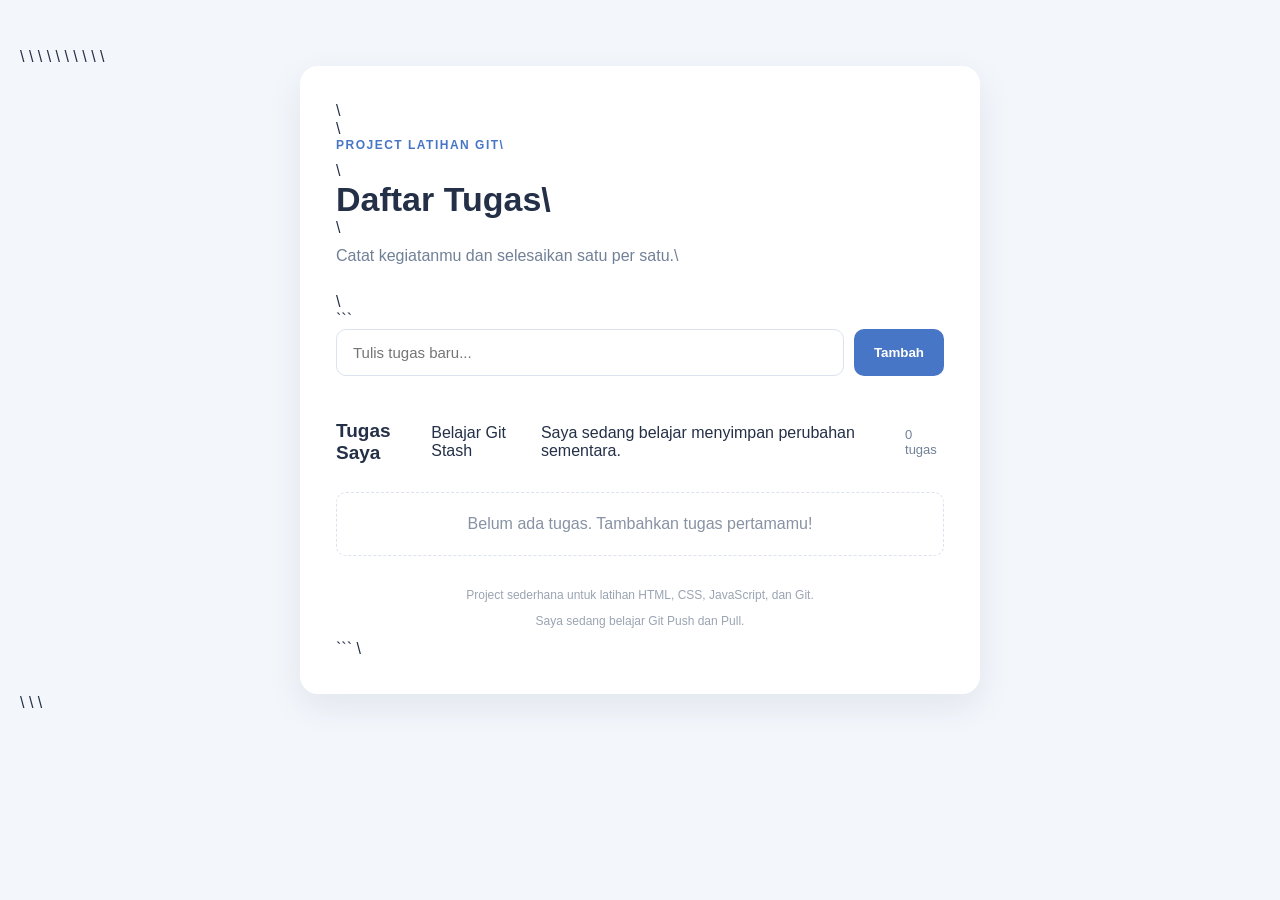
==== project-to-do-list/index.html @ 68667aad "Menambahkan materi Git Push dan Pull" ====
\<!DOCTYPE html>

\<html lang="id"> \<head>   \<meta charset="UTF-8">   \<meta name="viewport" content="width=device-width, initial-scale=1.0">   \<title>To-Do List | Belajar Git\</title>   \<link rel="stylesheet" href="style.css"> \</head> \<body>   \<main class="container">     \<header>       \<p class="eyebrow">PROJECT LATIHAN GIT\</p>       \<h1>Daftar Tugas\</h1>       \<p class="subtitle">Catat kegiatanmu dan selesaikan satu per satu.\</p>     \</header>

```
<form id="task-form" class="task-form">
  <input id="task-input" type="text" placeholder="Tulis tugas baru..." autocomplete="off" required>
  <button type="submit">Tambah</button>
</form>

<section class="task-section">
  <div class="section-heading">
    <h2>Tugas Saya</h2>
    <p>Belajar Git Stash</p>
    <p>Saya sedang belajar menyimpan perubahan sementara.</p>
    <span id="task-count">0 tugas</span>
  </div>
  <ul id="task-list" class="task-list">
    <li class="empty-state">Belum ada tugas. Tambahkan tugas pertamamu!</li>
  </ul>
</section>

<footer>
  Project sederhana untuk latihan HTML, CSS, JavaScript, dan Git.
  <p>Saya sedang belajar Git Push dan Pull.</p>
</footer>
```

&#x20; \</main>   \<script src="script.js">\</script> \</body> \</html>
---- project-to-do-list/style.css ----
* {
  box-sizing: border-box;
}

body {
  margin: 0;
  min-height: 100vh;
  padding: 48px 20px;
  font-family: Arial, sans-serif;
  color: #243047;
  background: #f3f6fb;
}

.container {
  width: 100%;
  max-width: 680px;
  margin: 0 auto;
  padding: 36px;
  border-radius: 18px;
  background: #ffffff;
  box-shadow: 0 12px 35px rgba(31, 48, 75, 0.08);
}

.eyebrow {
  margin: 0 0 10px;
  color: #4776c7;
  font-size: 12px;
  font-weight: bold;
  letter-spacing: 1.5px;
}

h1 {
  margin: 0;
  font-size: 34px;
}

.subtitle {
  margin: 10px 0 28px;
  color: #718096;
}

.task-form {
  display: flex;
  gap: 10px;
}

.task-form input {
  flex: 1;
  min-width: 0;
  padding: 14px 16px;
  border: 1px solid #dce3ee;
  border-radius: 10px;
  font-size: 15px;
}

button {
  padding: 0 20px;
  border: 0;
  border-radius: 10px;
  color: #ffffff;
  background: #4776c7;
  font-weight: bold;
  cursor: pointer;
}

button:hover {
  background: #345fa8;
}

.task-section {
  margin-top: 32px;
}

.section-heading {
  display: flex;
  align-items: center;
  justify-content: space-between;
}

.section-heading h2 {
  margin: 0;
  font-size: 19px;
}

#task-count {
  color: #718096;
  font-size: 13px;
}

.task-list {
  display: grid;
  gap: 10px;
  margin: 16px 0 0;
  padding: 0;
  list-style: none;
}

.task-item {
  display: flex;
  align-items: center;
  gap: 12px;
  padding: 14px;
  border: 1px solid #e7ecf3;
  border-radius: 10px;
}

.task-item span {
  flex: 1;
  overflow-wrap: anywhere;
}

.task-item.completed span {
  color: #929cad;
  text-decoration: line-through;
}

.task-item input {
  width: 17px;
  height: 17px;
  accent-color: #4776c7;
}

.delete-button {
  padding: 8px 11px;
  background: #fff0f0;
  color: #c54848;
}

.delete-button:hover {
  background: #ffe0e0;
}

.empty-state {
  padding: 22px;
  border: 1px dashed #dce3ee;
  border-radius: 10px;
  color: #8792a3;
  text-align: center;
}

footer {
  margin-top: 32px;
  color: #9aa4b2;
  font-size: 12px;
  text-align: center;
}

@media (max-width: 520px) {
  .container {
    padding: 24px 18px;
  }

  .task-form {
    flex-direction: column;
  }

  .task-form button {
    min-height: 44px;
  }
}
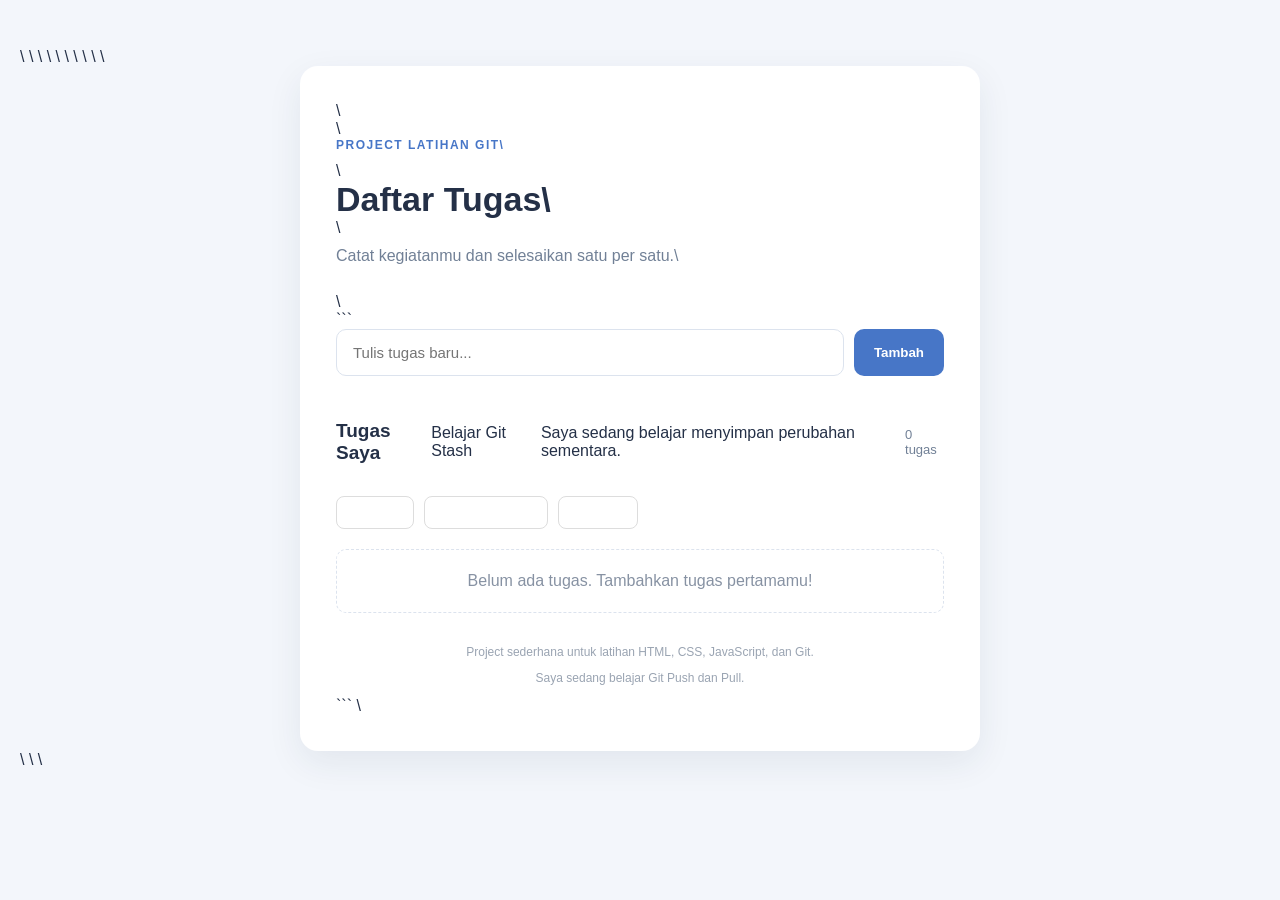
==== commit a38a4c16: "Menambahkan fitur filter tugas" ====
--- a/project-to-do-list/index.html
+++ b/project-to-do-list/index.html
@@ -15,6 +15,11 @@
     <p>Saya sedang belajar menyimpan perubahan sementara.</p>
     <span id="task-count">0 tugas</span>
   </div>
+  <div class="task-filter">
+  <button data-filter="all">Semua</button>
+  <button data-filter="active">Belum Selesai</button>
+  <button data-filter="completed">Selesai</button>
+</div>
   <ul id="task-list" class="task-list">
     <li class="empty-state">Belum ada tugas. Tambahkan tugas pertamamu!</li>
   </ul>
--- a/project-to-do-list/style.css
+++ b/project-to-do-list/style.css
@@ -158,3 +158,22 @@
     min-height: 44px;
   }
 }
+
+.task-filter {
+  display: flex;
+  gap: 10px;
+  margin: 20px 0;
+}
+
+.task-filter button {
+  padding: 8px 16px;
+  border: 1px solid #ddd;
+  border-radius: 8px;
+  background: white;
+  cursor: pointer;
+  transition: 0.2s;
+}
+
+.task-filter button:hover {
+  background: #e8f0fe;
+}
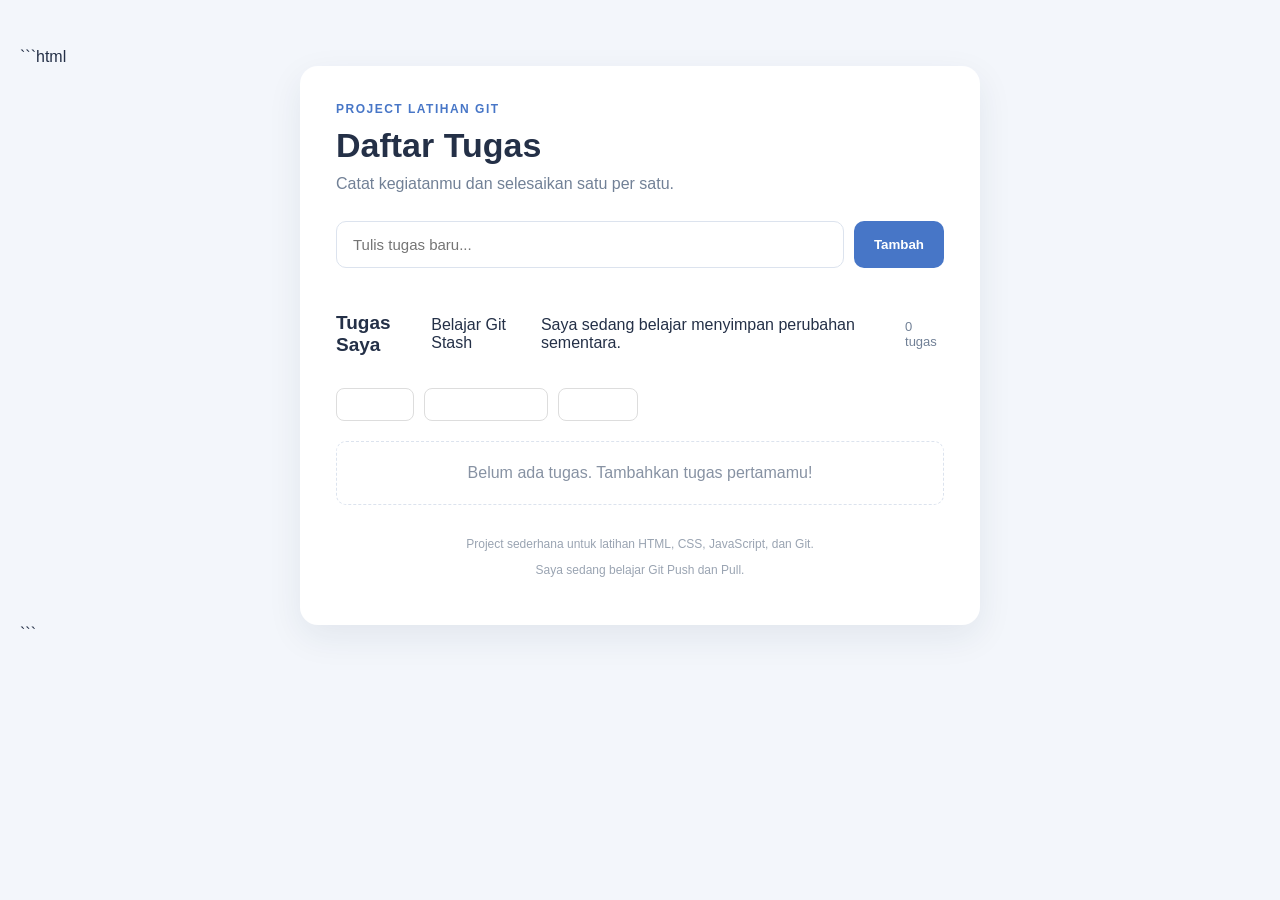
==== commit d19f4983: "Memperbaiki fitur filter tugas" ====
--- a/project-to-do-list/index.html
+++ b/project-to-do-list/index.html
@@ -1,34 +1,94 @@
-\<!DOCTYPE html>
+```html
+<!DOCTYPE html>
+<html lang="id">
+<head>
+    <meta charset="UTF-8">
+    <meta name="viewport" content="width=device-width, initial-scale=1.0">
+    <title>To-Do List | Belajar Git</title>
+    <link rel="stylesheet" href="style.css">
+</head>
+<body>
 
-\<html lang="id"> \<head>   \<meta charset="UTF-8">   \<meta name="viewport" content="width=device-width, initial-scale=1.0">   \<title>To-Do List | Belajar Git\</title>   \<link rel="stylesheet" href="style.css"> \</head> \<body>   \<main class="container">     \<header>       \<p class="eyebrow">PROJECT LATIHAN GIT\</p>       \<h1>Daftar Tugas\</h1>       \<p class="subtitle">Catat kegiatanmu dan selesaikan satu per satu.\</p>     \</header>
+    <main class="container">
 
-```
-<form id="task-form" class="task-form">
-  <input id="task-input" type="text" placeholder="Tulis tugas baru..." autocomplete="off" required>
-  <button type="submit">Tambah</button>
-</form>
+        <header>
+            <p class="eyebrow">PROJECT LATIHAN GIT</p>
+            <h1>Daftar Tugas</h1>
+            <p class="subtitle">
+                Catat kegiatanmu dan selesaikan satu per satu.
+            </p>
+        </header>
 
-<section class="task-section">
-  <div class="section-heading">
-    <h2>Tugas Saya</h2>
-    <p>Belajar Git Stash</p>
-    <p>Saya sedang belajar menyimpan perubahan sementara.</p>
-    <span id="task-count">0 tugas</span>
-  </div>
-  <div class="task-filter">
-  <button data-filter="all">Semua</button>
-  <button data-filter="active">Belum Selesai</button>
-  <button data-filter="completed">Selesai</button>
-</div>
-  <ul id="task-list" class="task-list">
-    <li class="empty-state">Belum ada tugas. Tambahkan tugas pertamamu!</li>
-  </ul>
-</section>
+        <!-- Form Tambah Tugas -->
+        <form id="task-form" class="task-form">
+            <input
+                type="text"
+                id="task-input"
+                placeholder="Tulis tugas baru..."
+                autocomplete="off"
+                required
+            >
+            <button type="submit">Tambah</button>
+        </form>
 
-<footer>
-  Project sederhana untuk latihan HTML, CSS, JavaScript, dan Git.
-  <p>Saya sedang belajar Git Push dan Pull.</p>
-</footer>
-```
+        <!-- Daftar Tugas -->
+        <section class="task-section">
 
-&#x20; \</main>   \<script src="script.js">\</script> \</body> \</html>
+            <div class="section-heading">
+                <h2>Tugas Saya</h2>
+                <p>Belajar Git Stash</p>
+                <p>Saya sedang belajar menyimpan perubahan sementara.</p>
+                <span id="task-count">0 tugas</span>
+            </div>
+
+            <!-- Filter Tugas -->
+            <div class="task-filter" id="task-filter">
+
+                <button
+                    type="button"
+                    id="filter-all"
+                    data-filter="all"
+                    class="active"
+                >
+                    Semua
+                </button>
+
+                <button
+                    type="button"
+                    id="filter-active"
+                    data-filter="active"
+                >
+                    Belum Selesai
+                </button>
+
+                <button
+                    type="button"
+                    id="filter-completed"
+                    data-filter="completed"
+                >
+                    Selesai
+                </button>
+
+            </div>
+
+            <ul id="task-list" class="task-list">
+                <li class="empty-state">
+                    Belum ada tugas. Tambahkan tugas pertamamu!
+                </li>
+            </ul>
+
+        </section>
+
+        <!-- Footer -->
+        <footer>
+            Project sederhana untuk latihan HTML, CSS, JavaScript, dan Git.
+            <p>Saya sedang belajar Git Push dan Pull.</p>
+        </footer>
+
+    </main>
+
+    <script src="script.js"></script>
+
+</body>
+</html>
+```
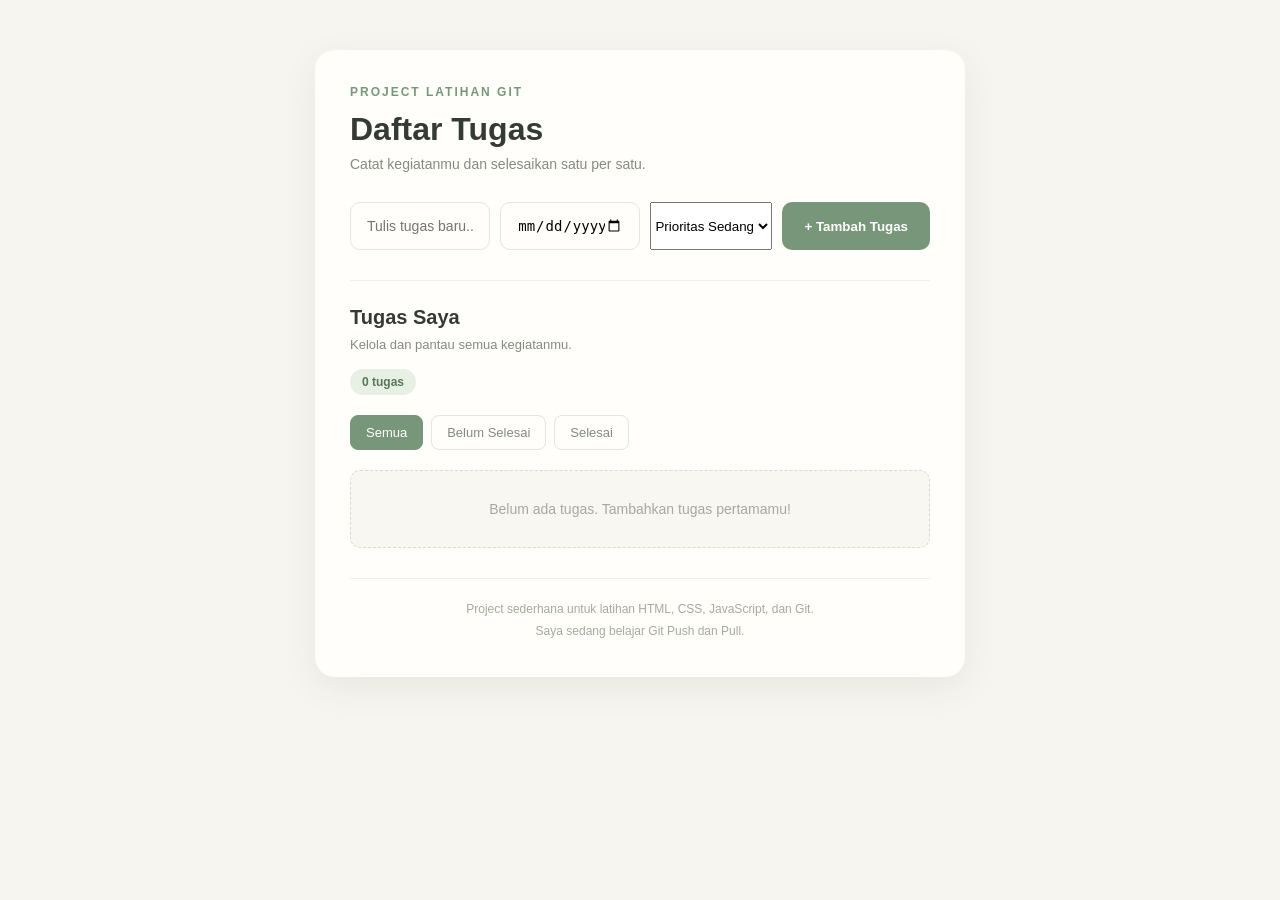
==== commit 8e06f92b: "Menambahkan fitur deadline dan prioritas tugas" ====
--- a/project-to-do-list/index.html
+++ b/project-to-do-list/index.html
@@ -1,4 +1,3 @@
-```html
 <!DOCTYPE html>
 <html lang="id">
 <head>
@@ -14,21 +13,34 @@
         <header>
             <p class="eyebrow">PROJECT LATIHAN GIT</p>
             <h1>Daftar Tugas</h1>
-            <p class="subtitle">
-                Catat kegiatanmu dan selesaikan satu per satu.
-            </p>
+            <p class="subtitle">Catat kegiatanmu dan selesaikan satu per satu.</p>
         </header>
 
         <!-- Form Tambah Tugas -->
         <form id="task-form" class="task-form">
+
             <input
+                id="task-input"
                 type="text"
-                id="task-input"
                 placeholder="Tulis tugas baru..."
                 autocomplete="off"
                 required
             >
-            <button type="submit">Tambah</button>
+
+            <input
+                id="task-deadline"
+                type="date"
+                required
+            >
+
+            <select id="task-priority">
+                <option value="Rendah">Prioritas Rendah</option>
+                <option value="Sedang" selected>Prioritas Sedang</option>
+                <option value="Tinggi">Prioritas Tinggi</option>
+            </select>
+
+            <button type="submit">+ Tambah Tugas</button>
+
         </form>
 
         <!-- Daftar Tugas -->
@@ -36,41 +48,26 @@
 
             <div class="section-heading">
                 <h2>Tugas Saya</h2>
-                <p>Belajar Git Stash</p>
-                <p>Saya sedang belajar menyimpan perubahan sementara.</p>
+                <p>Kelola dan pantau semua kegiatanmu.</p>
                 <span id="task-count">0 tugas</span>
             </div>
 
             <!-- Filter Tugas -->
             <div class="task-filter" id="task-filter">
-
-                <button
-                    type="button"
-                    id="filter-all"
-                    data-filter="all"
-                    class="active"
-                >
+                <button type="button" id="filter-all" class="active">
                     Semua
                 </button>
 
-                <button
-                    type="button"
-                    id="filter-active"
-                    data-filter="active"
-                >
+                <button type="button" id="filter-active">
                     Belum Selesai
                 </button>
 
-                <button
-                    type="button"
-                    id="filter-completed"
-                    data-filter="completed"
-                >
+                <button type="button" id="filter-completed">
                     Selesai
                 </button>
-
             </div>
 
+            <!-- Daftar -->
             <ul id="task-list" class="task-list">
                 <li class="empty-state">
                     Belum ada tugas. Tambahkan tugas pertamamu!
@@ -79,7 +76,6 @@
 
         </section>
 
-        <!-- Footer -->
         <footer>
             Project sederhana untuk latihan HTML, CSS, JavaScript, dan Git.
             <p>Saya sedang belajar Git Push dan Pull.</p>
@@ -90,5 +86,4 @@
     <script src="script.js"></script>
 
 </body>
-</html>
-```+</html>
--- a/project-to-do-list/style.css
+++ b/project-to-do-list/style.css
@@ -1,179 +1,262 @@
 * {
-  box-sizing: border-box;
+    margin: 0;
+    padding: 0;
+    box-sizing: border-box;
 }
 
 body {
-  margin: 0;
-  min-height: 100vh;
-  padding: 48px 20px;
-  font-family: Arial, sans-serif;
-  color: #243047;
-  background: #f3f6fb;
+    font-family: 'Segoe UI', Arial, sans-serif;
+    background: #F7F5EF;
+    color: #343A35;
+    min-height: 100vh;
+    padding: 50px 20px;
 }
 
 .container {
-  width: 100%;
-  max-width: 680px;
-  margin: 0 auto;
-  padding: 36px;
-  border-radius: 18px;
-  background: #ffffff;
-  box-shadow: 0 12px 35px rgba(31, 48, 75, 0.08);
+    max-width: 650px;
+    margin: auto;
+    background: #FFFEFA;
+    padding: 35px;
+    border-radius: 20px;
+    box-shadow: 0 10px 35px rgba(52, 58, 53, 0.08);
+}
+
+header {
+    margin-bottom: 30px;
 }
 
 .eyebrow {
-  margin: 0 0 10px;
-  color: #4776c7;
-  font-size: 12px;
-  font-weight: bold;
-  letter-spacing: 1.5px;
+    color: #78977A;
+    font-size: 12px;
+    font-weight: 700;
+    letter-spacing: 2px;
+    margin-bottom: 12px;
 }
 
 h1 {
-  margin: 0;
-  font-size: 34px;
+    font-size: 32px;
+    margin-bottom: 8px;
+    color: #343A35;
 }
 
 .subtitle {
-  margin: 10px 0 28px;
-  color: #718096;
+    color: #858B82;
+    font-size: 14px;
 }
 
 .task-form {
-  display: flex;
-  gap: 10px;
+    display: flex;
+    gap: 10px;
+    margin-bottom: 30px;
 }
 
 .task-form input {
-  flex: 1;
-  min-width: 0;
-  padding: 14px 16px;
-  border: 1px solid #dce3ee;
-  border-radius: 10px;
-  font-size: 15px;
-}
-
-button {
-  padding: 0 20px;
-  border: 0;
-  border-radius: 10px;
-  color: #ffffff;
-  background: #4776c7;
-  font-weight: bold;
-  cursor: pointer;
-}
-
-button:hover {
-  background: #345fa8;
+    flex: 1;
+    min-width: 0;
+    padding: 14px 16px;
+    border: 1px solid #E3E6DC;
+    border-radius: 10px;
+    outline: none;
+    font-size: 14px;
+    background: #FFFEFA;
+    transition: 0.2s;
+}
+
+.task-form input:focus {
+    border-color: #78977A;
+    box-shadow: 0 0 0 3px rgba(120, 151, 122, 0.12);
+}
+
+.task-form button {
+    padding: 14px 22px;
+    border: none;
+    border-radius: 10px;
+    background: #78977A;
+    color: white;
+    font-weight: 600;
+    cursor: pointer;
+    transition: 0.2s;
+}
+
+.task-form button:hover {
+    background: #58765B;
+    transform: translateY(-1px);
 }
 
 .task-section {
-  margin-top: 32px;
+    border-top: 1px solid #F0EFE8;
+    padding-top: 25px;
 }
 
 .section-heading {
-  display: flex;
-  align-items: center;
-  justify-content: space-between;
+    margin-bottom: 20px;
 }
 
 .section-heading h2 {
-  margin: 0;
-  font-size: 19px;
+    font-size: 20px;
+    margin-bottom: 8px;
+    color: #343A35;
+}
+
+.section-heading p {
+    color: #858B82;
+    font-size: 13px;
+    margin-bottom: 5px;
 }
 
 #task-count {
-  color: #718096;
-  font-size: 13px;
+    display: inline-block;
+    margin-top: 12px;
+    padding: 6px 12px;
+    background: #E8EFE5;
+    color: #58765B;
+    border-radius: 20px;
+    font-size: 12px;
+    font-weight: 600;
+}
+
+.task-filter {
+    display: flex;
+    gap: 8px;
+    margin-bottom: 20px;
+    flex-wrap: wrap;
+}
+
+.task-filter button {
+    padding: 9px 15px;
+    border: 1px solid #E3E6DC;
+    border-radius: 8px;
+    background: #FFFEFA;
+    color: #858B82;
+    font-size: 13px;
+    cursor: pointer;
+    transition: 0.2s;
+}
+
+.task-filter button:hover {
+    background: #E8EFE5;
+    color: #58765B;
+}
+
+.task-filter button.active {
+    background: #78977A;
+    color: white;
+    border-color: #78977A;
 }
 
 .task-list {
-  display: grid;
-  gap: 10px;
-  margin: 16px 0 0;
-  padding: 0;
-  list-style: none;
+    list-style: none;
 }
 
 .task-item {
-  display: flex;
-  align-items: center;
-  gap: 12px;
-  padding: 14px;
-  border: 1px solid #e7ecf3;
-  border-radius: 10px;
+    display: flex;
+    align-items: center;
+    gap: 12px;
+    padding: 15px;
+    margin-bottom: 10px;
+    background: #F8F7F1;
+    border: 1px solid #F0EFE8;
+    border-radius: 10px;
+    transition: 0.2s;
+}
+
+.task-item:hover {
+    border-color: #C8D7C5;
+    background: #F4F6EF;
+}
+
+.task-item input {
+    width: 17px;
+    height: 17px;
+    accent-color: #78977A;
+    cursor: pointer;
 }
 
 .task-item span {
-  flex: 1;
-  overflow-wrap: anywhere;
+    flex: 1;
+    font-size: 14px;
+    overflow-wrap: anywhere;
 }
 
 .task-item.completed span {
-  color: #929cad;
-  text-decoration: line-through;
-}
-
-.task-item input {
-  width: 17px;
-  height: 17px;
-  accent-color: #4776c7;
+    text-decoration: line-through;
+    color: #A5AA9F;
+}
+
+.edit-button {
+    padding: 7px 12px;
+    background: #E8EFE5;
+    color: #58765B;
+    border: none;
+    border-radius: 7px;
+    font-size: 12px;
+    cursor: pointer;
+    transition: 0.2s;
+}
+
+.edit-button:hover {
+    background: #D5E3D1;
 }
 
 .delete-button {
-  padding: 8px 11px;
-  background: #fff0f0;
-  color: #c54848;
+    padding: 7px 12px;
+    background: #F3DFD8;
+    color: #B76551;
+    border: none;
+    border-radius: 7px;
+    font-size: 12px;
+    cursor: pointer;
+    transition: 0.2s;
 }
 
 .delete-button:hover {
-  background: #ffe0e0;
+    background: #EBCBC0;
 }
 
 .empty-state {
-  padding: 22px;
-  border: 1px dashed #dce3ee;
-  border-radius: 10px;
-  color: #8792a3;
-  text-align: center;
+    padding: 30px 15px;
+    text-align: center;
+    color: #A5AA9F;
+    background: #F8F7F1;
+    border: 1px dashed #D8DCCF;
+    border-radius: 10px;
+    font-size: 14px;
 }
 
 footer {
-  margin-top: 32px;
-  color: #9aa4b2;
-  font-size: 12px;
-  text-align: center;
-}
-
-@media (max-width: 520px) {
-  .container {
-    padding: 24px 18px;
-  }
-
-  .task-form {
-    flex-direction: column;
-  }
-
-  .task-form button {
-    min-height: 44px;
-  }
-}
-
-.task-filter {
-  display: flex;
-  gap: 10px;
-  margin: 20px 0;
-}
-
-.task-filter button {
-  padding: 8px 16px;
-  border: 1px solid #ddd;
-  border-radius: 8px;
-  background: white;
-  cursor: pointer;
-  transition: 0.2s;
-}
-
-.task-filter button:hover {
-  background: #e8f0fe;
+    margin-top: 30px;
+    padding-top: 20px;
+    border-top: 1px solid #F0EFE8;
+    text-align: center;
+    color: #A5AA9F;
+    font-size: 12px;
+    line-height: 1.8;
+}
+
+@media (max-width: 480px) {
+    body {
+        padding: 20px 12px;
+    }
+
+    .container {
+        padding: 22px 18px;
+    }
+
+    h1 {
+        font-size: 27px;
+    }
+
+    .task-form button {
+        padding: 12px 15px;
+    }
+
+    .task-item {
+        gap: 7px;
+        padding: 12px 8px;
+    }
+
+    .edit-button,
+    .delete-button {
+        padding: 7px 9px;
+    }
 }
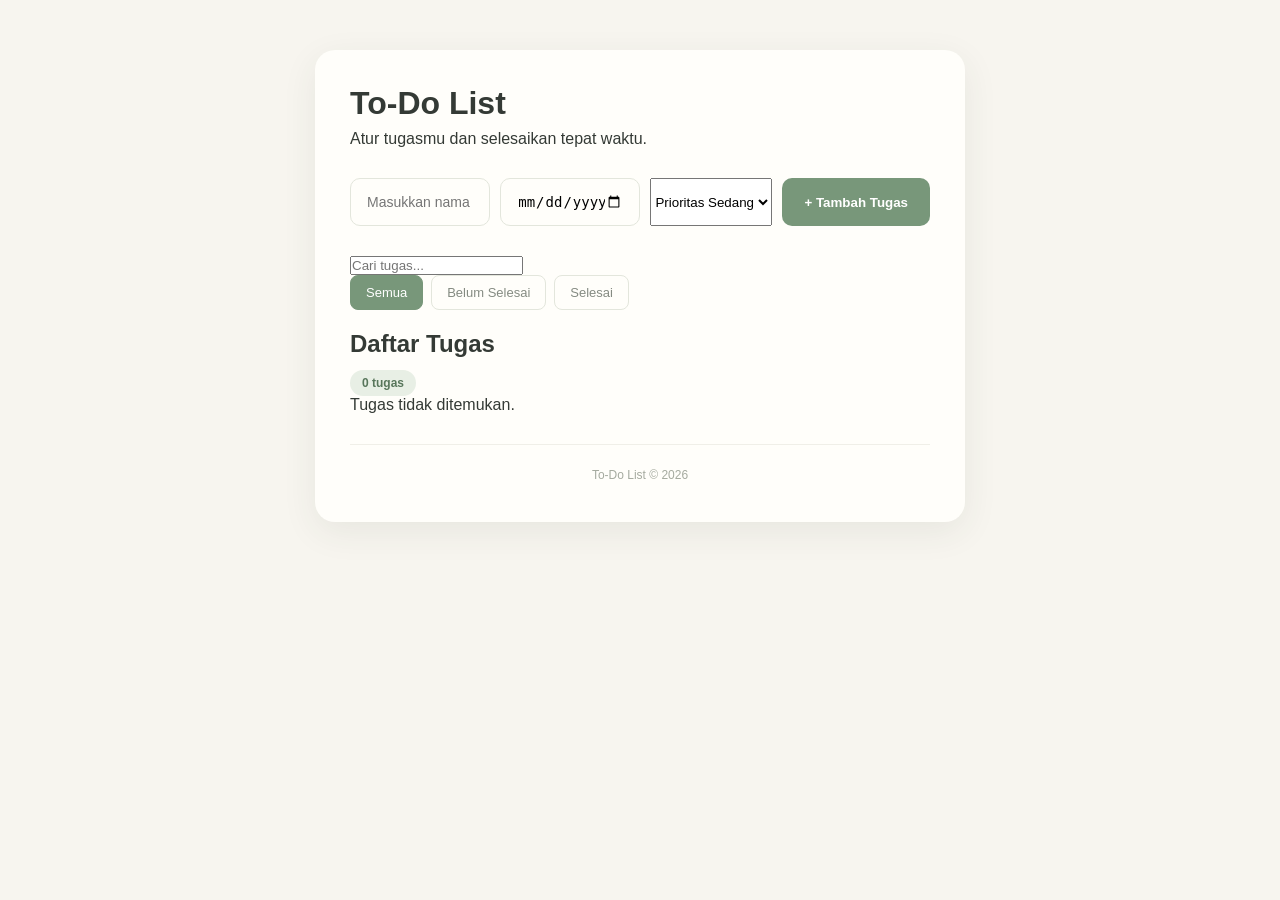
==== commit 33e49953: "Menambahkan fitur pencarian tugas" ====
--- a/project-to-do-list/index.html
+++ b/project-to-do-list/index.html
@@ -3,34 +3,29 @@
 <head>
     <meta charset="UTF-8">
     <meta name="viewport" content="width=device-width, initial-scale=1.0">
-    <title>To-Do List | Belajar Git</title>
+    <title>To-Do List</title>
     <link rel="stylesheet" href="style.css">
 </head>
 <body>
 
-    <main class="container">
-
-        <header>
-            <p class="eyebrow">PROJECT LATIHAN GIT</p>
-            <h1>Daftar Tugas</h1>
-            <p class="subtitle">Catat kegiatanmu dan selesaikan satu per satu.</p>
+    <div class="container">
+        <header class="header">
+            <h1>To-Do List</h1>
+            <p>Atur tugasmu dan selesaikan tepat waktu.</p>
         </header>
 
         <!-- Form Tambah Tugas -->
         <form id="task-form" class="task-form">
-
             <input
+                type="text"
                 id="task-input"
-                type="text"
-                placeholder="Tulis tugas baru..."
-                autocomplete="off"
+                placeholder="Masukkan nama tugas..."
                 required
             >
 
             <input
+                type="date"
                 id="task-deadline"
-                type="date"
-                required
             >
 
             <select id="task-priority">
@@ -39,49 +34,49 @@
                 <option value="Tinggi">Prioritas Tinggi</option>
             </select>
 
-            <button type="submit">+ Tambah Tugas</button>
-
+            <button type="submit" class="add-button">
+                + Tambah Tugas
+            </button>
         </form>
 
+        <!-- Pencarian Tugas -->
+        <div class="search-container">
+            <input
+                type="text"
+                id="search-input"
+                placeholder="Cari tugas..."
+            >
+        </div>
+
+        <!-- Filter Tugas -->
+        <div class="task-filter">
+            <button type="button" id="filter-all" class="active">
+                Semua
+            </button>
+
+            <button type="button" id="filter-active">
+                Belum Selesai
+            </button>
+
+            <button type="button" id="filter-completed">
+                Selesai
+            </button>
+        </div>
+
+        <!-- Informasi Jumlah Tugas -->
+        <div class="task-header">
+            <h2>Daftar Tugas</h2>
+            <span id="task-count">0 tugas</span>
+        </div>
+
         <!-- Daftar Tugas -->
-        <section class="task-section">
+        <ul id="task-list" class="task-list">
+        </ul>
 
-            <div class="section-heading">
-                <h2>Tugas Saya</h2>
-                <p>Kelola dan pantau semua kegiatanmu.</p>
-                <span id="task-count">0 tugas</span>
-            </div>
-
-            <!-- Filter Tugas -->
-            <div class="task-filter" id="task-filter">
-                <button type="button" id="filter-all" class="active">
-                    Semua
-                </button>
-
-                <button type="button" id="filter-active">
-                    Belum Selesai
-                </button>
-
-                <button type="button" id="filter-completed">
-                    Selesai
-                </button>
-            </div>
-
-            <!-- Daftar -->
-            <ul id="task-list" class="task-list">
-                <li class="empty-state">
-                    Belum ada tugas. Tambahkan tugas pertamamu!
-                </li>
-            </ul>
-
-        </section>
-
-        <footer>
-            Project sederhana untuk latihan HTML, CSS, JavaScript, dan Git.
-            <p>Saya sedang belajar Git Push dan Pull.</p>
+        <footer class="footer">
+            <p>To-Do List &copy; 2026</p>
         </footer>
-
-    </main>
+    </div>
 
     <script src="script.js"></script>
 
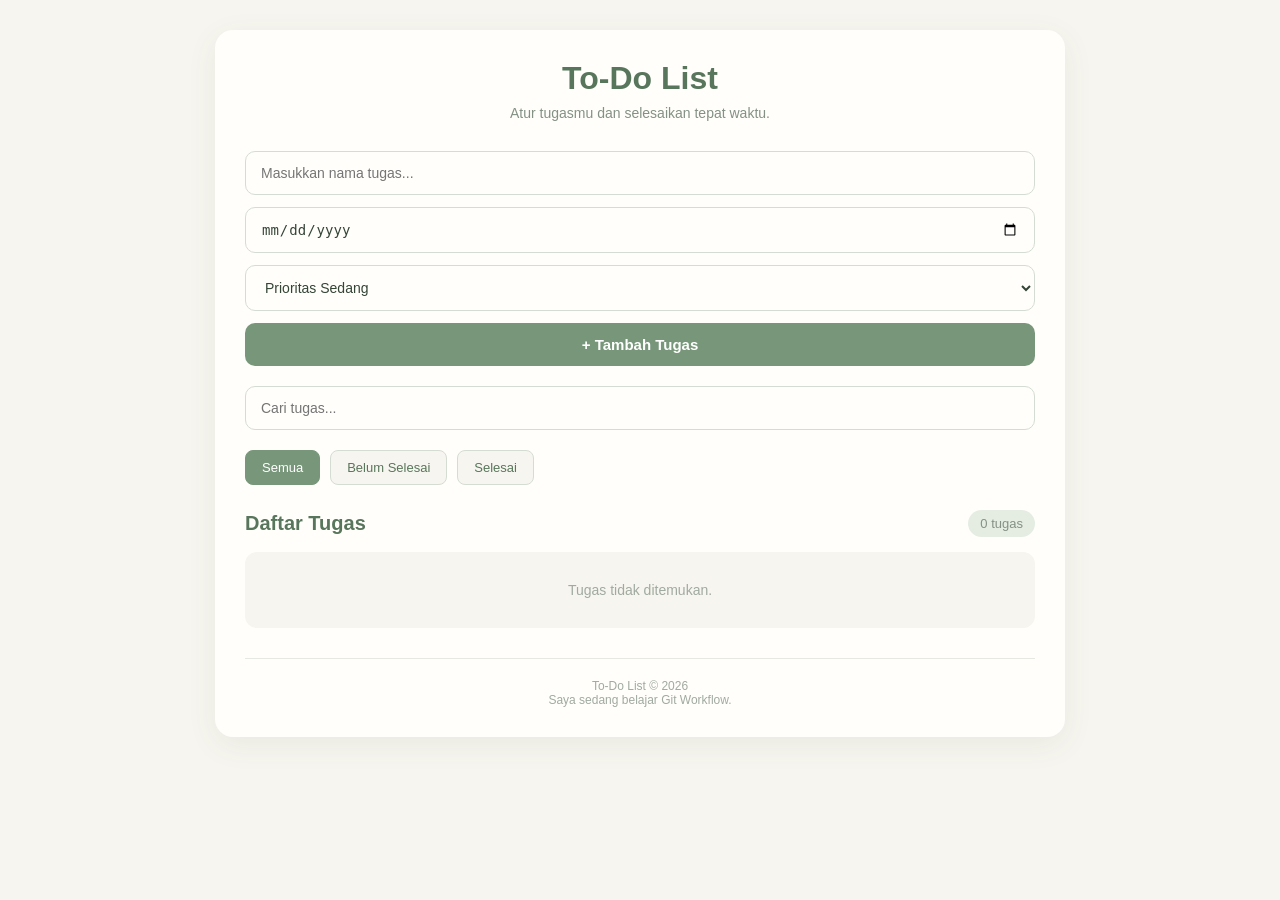
==== commit 60c7bbc7: "Menambahkan teks Git Workflow pada footer" ====
--- a/project-to-do-list/index.html
+++ b/project-to-do-list/index.html
@@ -75,6 +75,7 @@
 
         <footer class="footer">
             <p>To-Do List &copy; 2026</p>
+            <p>Saya sedang belajar Git Workflow.</p>
         </footer>
     </div>
 
--- a/project-to-do-list/style.css
+++ b/project-to-do-list/style.css
@@ -1,3 +1,7 @@
+/* =========================
+   GLOBAL
+========================= */
+
 * {
     margin: 0;
     padding: 0;
@@ -5,137 +9,137 @@
 }
 
 body {
-    font-family: 'Segoe UI', Arial, sans-serif;
+    font-family: "Segoe UI", Arial, sans-serif;
     background: #F7F5EF;
-    color: #343A35;
+    color: #344536;
     min-height: 100vh;
-    padding: 50px 20px;
+    padding: 30px 15px;
 }
 
 .container {
-    max-width: 650px;
-    margin: auto;
+    max-width: 850px;
+    margin: 0 auto;
     background: #FFFEFA;
-    padding: 35px;
-    border-radius: 20px;
-    box-shadow: 0 10px 35px rgba(52, 58, 53, 0.08);
-}
-
-header {
+    padding: 30px;
+    border-radius: 18px;
+    box-shadow: 0 8px 30px rgba(70, 90, 70, 0.08);
+}
+
+/* =========================
+   HEADER
+========================= */
+
+.header {
+    text-align: center;
     margin-bottom: 30px;
 }
 
-.eyebrow {
-    color: #78977A;
-    font-size: 12px;
-    font-weight: 700;
-    letter-spacing: 2px;
-    margin-bottom: 12px;
-}
-
-h1 {
+.header h1 {
     font-size: 32px;
+    color: #58765B;
     margin-bottom: 8px;
-    color: #343A35;
-}
-
-.subtitle {
-    color: #858B82;
+}
+
+.header p {
+    color: #849184;
     font-size: 14px;
 }
 
+/* =========================
+   FORM TAMBAH TUGAS
+========================= */
+
 .task-form {
     display: flex;
-    gap: 10px;
-    margin-bottom: 30px;
-}
-
-.task-form input {
-    flex: 1;
-    min-width: 0;
-    padding: 14px 16px;
-    border: 1px solid #E3E6DC;
+    flex-direction: column;
+    gap: 12px;
+    margin-bottom: 20px;
+}
+
+.task-form input,
+.task-form select {
+    width: 100%;
+    padding: 13px 15px;
+    border: 1px solid #D5DDD3;
     border-radius: 10px;
+    background: #FFFEFA;
+    color: #344536;
+    font-size: 14px;
     outline: none;
-    font-size: 14px;
-    background: #FFFEFA;
-    transition: 0.2s;
-}
-
-.task-form input:focus {
+    transition: 0.2s;
+}
+
+.task-form input:focus,
+.task-form select:focus {
     border-color: #78977A;
-    box-shadow: 0 0 0 3px rgba(120, 151, 122, 0.12);
-}
-
-.task-form button {
-    padding: 14px 22px;
+    box-shadow: 0 0 0 3px rgba(120, 151, 122, 0.15);
+}
+
+.add-button {
+    padding: 13px;
     border: none;
     border-radius: 10px;
     background: #78977A;
     color: white;
+    font-size: 15px;
     font-weight: 600;
     cursor: pointer;
     transition: 0.2s;
 }
 
-.task-form button:hover {
+.add-button:hover {
     background: #58765B;
-    transform: translateY(-1px);
-}
-
-.task-section {
-    border-top: 1px solid #F0EFE8;
-    padding-top: 25px;
-}
-
-.section-heading {
-    margin-bottom: 20px;
-}
-
-.section-heading h2 {
-    font-size: 20px;
-    margin-bottom: 8px;
-    color: #343A35;
-}
-
-.section-heading p {
-    color: #858B82;
-    font-size: 13px;
-    margin-bottom: 5px;
-}
-
-#task-count {
-    display: inline-block;
-    margin-top: 12px;
-    padding: 6px 12px;
-    background: #E8EFE5;
-    color: #58765B;
-    border-radius: 20px;
-    font-size: 12px;
-    font-weight: 600;
-}
+}
+
+/* =========================
+   PENCARIAN TUGAS
+========================= */
+
+.search-container {
+    margin: 20px 0;
+}
+
+.search-container input {
+    width: 100%;
+    padding: 13px 15px;
+    border: 1px solid #D5DDD3;
+    border-radius: 10px;
+    font-size: 14px;
+    outline: none;
+    background: #FFFEFA;
+    color: #344536;
+    transition: 0.2s;
+}
+
+.search-container input:focus {
+    border-color: #78977A;
+    box-shadow: 0 0 0 3px rgba(120, 151, 122, 0.15);
+}
+
+/* =========================
+   FILTER TUGAS
+========================= */
 
 .task-filter {
     display: flex;
-    gap: 8px;
-    margin-bottom: 20px;
+    gap: 10px;
     flex-wrap: wrap;
+    margin-bottom: 25px;
 }
 
 .task-filter button {
-    padding: 9px 15px;
-    border: 1px solid #E3E6DC;
+    padding: 9px 16px;
+    border: 1px solid #D5DDD3;
     border-radius: 8px;
-    background: #FFFEFA;
-    color: #858B82;
+    background: #F7F5EF;
+    color: #58765B;
     font-size: 13px;
     cursor: pointer;
     transition: 0.2s;
 }
 
 .task-filter button:hover {
-    background: #E8EFE5;
-    color: #58765B;
+    background: #E5EDE3;
 }
 
 .task-filter button.active {
@@ -144,119 +148,220 @@
     border-color: #78977A;
 }
 
+/* =========================
+   DAFTAR TUGAS
+========================= */
+
+.task-header {
+    display: flex;
+    justify-content: space-between;
+    align-items: center;
+    margin-bottom: 15px;
+}
+
+.task-header h2 {
+    font-size: 20px;
+    color: #58765B;
+}
+
+#task-count {
+    font-size: 13px;
+    color: #849184;
+    background: #E5EDE3;
+    padding: 6px 12px;
+    border-radius: 20px;
+}
+
 .task-list {
     list-style: none;
+    display: flex;
+    flex-direction: column;
+    gap: 12px;
 }
 
 .task-item {
     display: flex;
+    justify-content: space-between;
     align-items: center;
-    gap: 12px;
-    padding: 15px;
-    margin-bottom: 10px;
-    background: #F8F7F1;
-    border: 1px solid #F0EFE8;
-    border-radius: 10px;
+    gap: 15px;
+    padding: 16px;
+    border: 1px solid #E5E9E1;
+    border-radius: 12px;
+    background: #FFFEFA;
     transition: 0.2s;
 }
 
 .task-item:hover {
-    border-color: #C8D7C5;
-    background: #F4F6EF;
-}
-
-.task-item input {
+    border-color: #B8CBB7;
+    box-shadow: 0 4px 12px rgba(70, 90, 70, 0.06);
+}
+
+.task-info {
+    display: flex;
+    flex-direction: column;
+    gap: 7px;
+    flex: 1;
+    min-width: 0;
+}
+
+.task-info input[type="checkbox"] {
     width: 17px;
     height: 17px;
     accent-color: #78977A;
     cursor: pointer;
 }
 
-.task-item span {
-    flex: 1;
-    font-size: 14px;
+.task-text {
+    font-size: 15px;
+    font-weight: 600;
+    color: #344536;
     overflow-wrap: anywhere;
 }
 
-.task-item.completed span {
+.task-item.completed .task-text {
     text-decoration: line-through;
-    color: #A5AA9F;
+    color: #A0AAA0;
+}
+
+/* =========================
+   DEADLINE
+========================= */
+
+.deadline-text {
+    color: #849184;
+    font-size: 12px;
+}
+
+/* =========================
+   PRIORITAS
+========================= */
+
+.priority-text {
+    display: inline-block;
+    width: fit-content;
+    background: #F3DFD8;
+    color: #A45F4D;
+    padding: 5px 10px;
+    border-radius: 8px;
+    font-size: 12px;
+}
+
+/* =========================
+   KATEGORI
+========================= */
+
+.category-text {
+    display: inline-block;
+    width: fit-content;
+    background: #E5EDE3;
+    color: #58765B;
+    padding: 5px 10px;
+    border-radius: 8px;
+    font-size: 12px;
+}
+
+/* =========================
+   TOMBOL EDIT DAN HAPUS
+========================= */
+
+.task-item > div:last-child {
+    display: flex;
+    gap: 7px;
+    flex-shrink: 0;
+}
+
+.edit-button,
+.delete-button {
+    padding: 8px 12px;
+    border: none;
+    border-radius: 8px;
+    font-size: 12px;
+    font-weight: 600;
+    cursor: pointer;
+    transition: 0.2s;
 }
 
 .edit-button {
-    padding: 7px 12px;
-    background: #E8EFE5;
-    color: #58765B;
-    border: none;
-    border-radius: 7px;
-    font-size: 12px;
-    cursor: pointer;
-    transition: 0.2s;
+    background: #E5EDE3;
+    color: #58765B;
 }
 
 .edit-button:hover {
-    background: #D5E3D1;
+    background: #D1E0CF;
 }
 
 .delete-button {
-    padding: 7px 12px;
     background: #F3DFD8;
-    color: #B76551;
-    border: none;
-    border-radius: 7px;
-    font-size: 12px;
-    cursor: pointer;
-    transition: 0.2s;
+    color: #A45F4D;
 }
 
 .delete-button:hover {
     background: #EBCBC0;
 }
 
-.empty-state {
+/* =========================
+   PESAN KOSONG
+========================= */
+
+.empty-message {
+    text-align: center;
     padding: 30px 15px;
+    color: #A0AAA0;
+    font-size: 14px;
+    background: #F7F5EF;
+    border-radius: 12px;
+}
+
+/* =========================
+   FOOTER
+========================= */
+
+.footer {
     text-align: center;
-    color: #A5AA9F;
-    background: #F8F7F1;
-    border: 1px dashed #D8DCCF;
-    border-radius: 10px;
-    font-size: 14px;
-}
-
-footer {
     margin-top: 30px;
     padding-top: 20px;
-    border-top: 1px solid #F0EFE8;
-    text-align: center;
-    color: #A5AA9F;
-    font-size: 12px;
-    line-height: 1.8;
-}
-
-@media (max-width: 480px) {
+    border-top: 1px solid #E5E9E1;
+    color: #A0AAA0;
+    font-size: 12px;
+}
+
+/* =========================
+   RESPONSIVE MOBILE
+========================= */
+
+@media (max-width: 600px) {
     body {
-        padding: 20px 12px;
+        padding: 15px 10px;
     }
 
     .container {
-        padding: 22px 18px;
-    }
-
-    h1 {
-        font-size: 27px;
-    }
-
-    .task-form button {
-        padding: 12px 15px;
+        padding: 20px 15px;
+    }
+
+    .header h1 {
+        font-size: 26px;
     }
 
     .task-item {
+        flex-direction: column;
+        align-items: stretch;
+    }
+
+    .task-item > div:last-child {
+        justify-content: flex-end;
+    }
+
+    .task-filter {
         gap: 7px;
-        padding: 12px 8px;
-    }
-
-    .edit-button,
-    .delete-button {
-        padding: 7px 9px;
+    }
+
+    .task-filter button {
+        flex: 1;
+        padding: 9px 8px;
+        font-size: 12px;
+    }
+
+    .task-header h2 {
+        font-size: 18px;
     }
 }
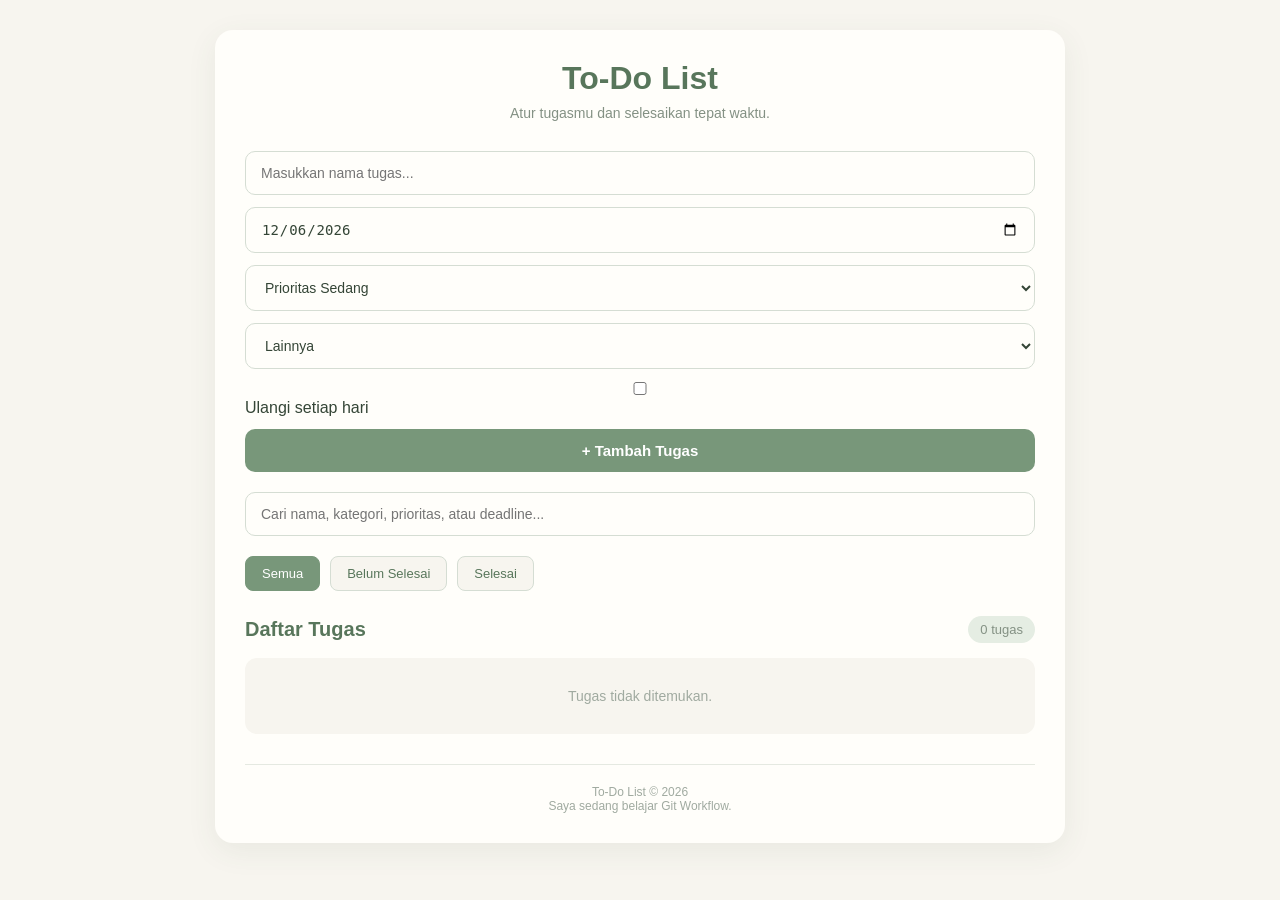
==== commit a5553919: "Menambahkan fitur tugas harian otomatis" ====
--- a/project-to-do-list/index.html
+++ b/project-to-do-list/index.html
@@ -16,6 +16,7 @@
 
         <!-- Form Tambah Tugas -->
         <form id="task-form" class="task-form">
+
             <input
                 type="text"
                 id="task-input"
@@ -23,20 +24,40 @@
                 required
             >
 
+            <!-- Deadline -->
             <input
                 type="date"
                 id="task-deadline"
             >
 
+            <!-- Prioritas -->
             <select id="task-priority">
                 <option value="Rendah">Prioritas Rendah</option>
                 <option value="Sedang" selected>Prioritas Sedang</option>
                 <option value="Tinggi">Prioritas Tinggi</option>
             </select>
 
+            <!-- Kategori -->
+            <select id="task-category">
+                <option value="Kuliah">Kuliah</option>
+                <option value="Kerja">Kerja</option>
+                <option value="Pribadi">Pribadi</option>
+                <option value="Lainnya" selected>Lainnya</option>
+            </select>
+
+            <!-- Pengulangan Tugas Harian -->
+            <label class="repeat-option">
+                <input
+                    type="checkbox"
+                    id="task-repeat"
+                >
+                <span>Ulangi setiap hari</span>
+            </label>
+
             <button type="submit" class="add-button">
                 + Tambah Tugas
             </button>
+
         </form>
 
         <!-- Pencarian Tugas -->
@@ -44,12 +65,13 @@
             <input
                 type="text"
                 id="search-input"
-                placeholder="Cari tugas..."
+                placeholder="Cari nama, kategori, prioritas, atau deadline..."
             >
         </div>
 
         <!-- Filter Tugas -->
         <div class="task-filter">
+
             <button type="button" id="filter-all" class="active">
                 Semua
             </button>
@@ -61,6 +83,7 @@
             <button type="button" id="filter-completed">
                 Selesai
             </button>
+
         </div>
 
         <!-- Informasi Jumlah Tugas -->
@@ -73,10 +96,12 @@
         <ul id="task-list" class="task-list">
         </ul>
 
+        <!-- Footer -->
         <footer class="footer">
             <p>To-Do List &copy; 2026</p>
             <p>Saya sedang belajar Git Workflow.</p>
         </footer>
+
     </div>
 
     <script src="script.js"></script>
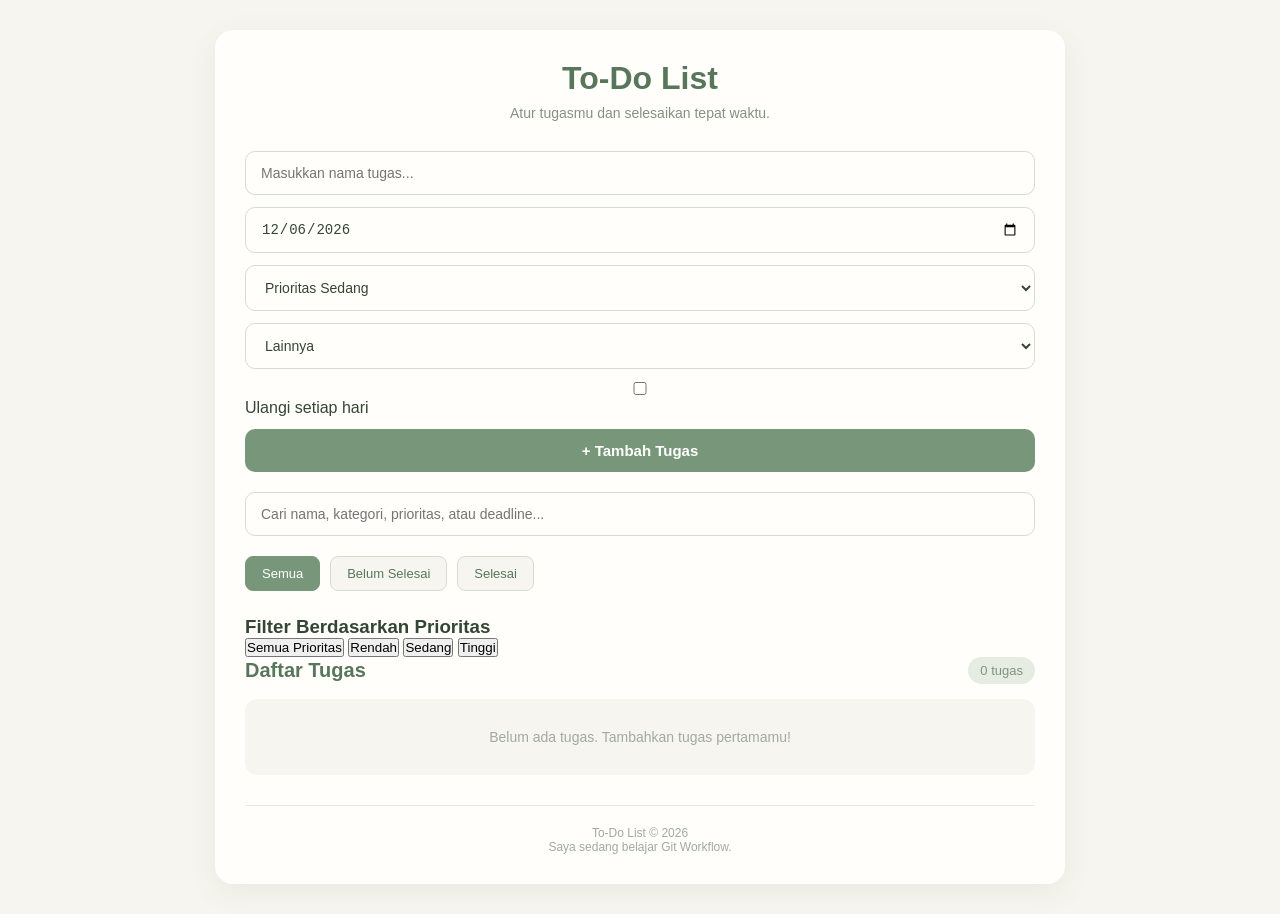
==== commit f2ec5730: "Update project To-Do List" ====
--- a/project-to-do-list/index.html
+++ b/project-to-do-list/index.html
@@ -69,7 +69,7 @@
             >
         </div>
 
-        <!-- Filter Tugas -->
+        <!-- Filter Status Tugas -->
         <div class="task-filter">
 
             <button type="button" id="filter-all" class="active">
@@ -82,6 +82,29 @@
 
             <button type="button" id="filter-completed">
                 Selesai
+            </button>
+
+        </div>
+
+        <!-- Filter Prioritas -->
+        <div class="priority-filter">
+
+            <h3>Filter Berdasarkan Prioritas</h3>
+
+            <button type="button" id="filter-priority-all" class="active">
+                Semua Prioritas
+            </button>
+
+            <button type="button" id="filter-low">
+                Rendah
+            </button>
+
+            <button type="button" id="filter-medium">
+                Sedang
+            </button>
+
+            <button type="button" id="filter-high">
+                Tinggi
             </button>
 
         </div>
